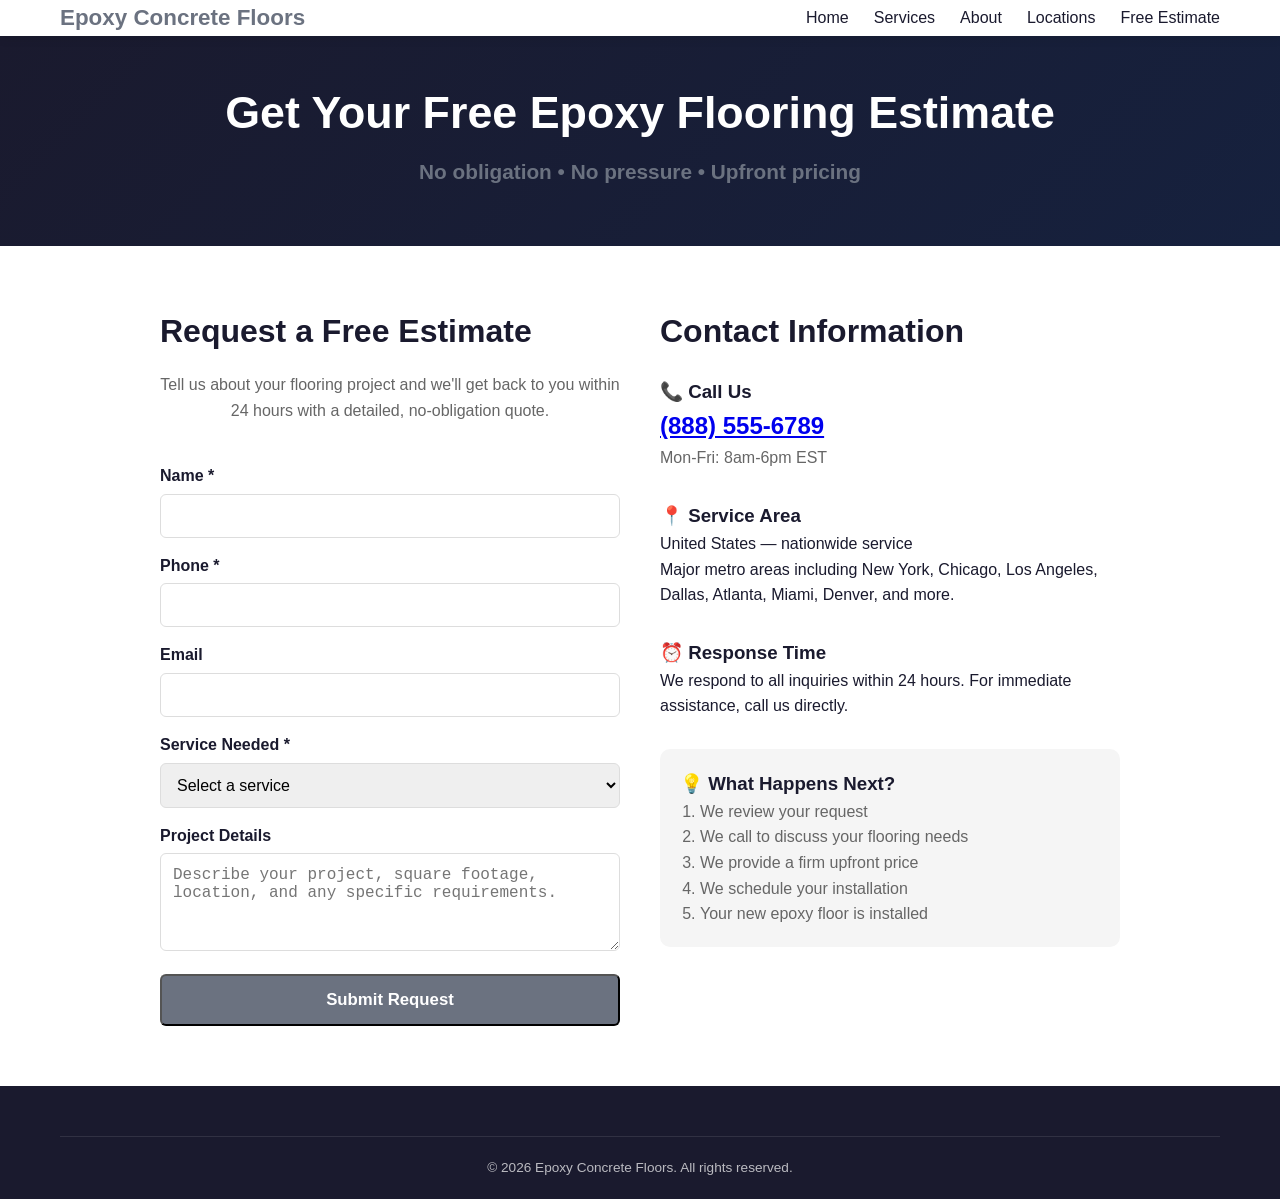
==== contact/index.html @ f76d5d0a "Initial site: epoxyconcretefloors.com lead-gen website" ====
<!DOCTYPE html>
<html lang="en">
<head>
    <meta charset="UTF-8">
    <meta name="viewport" content="width=device-width, initial-scale=1.0">
    <title>Contact Epoxy Concrete Floors | Free Estimate | National Epoxy Flooring Contractor</title>
    <meta name="description" content="Get a free epoxy flooring estimate. Contact Epoxy Concrete Floors for garage, commercial, industrial, and decorative epoxy coatings nationwide. Call or submit online.">
    <link rel="canonical" href="https://epoxyconcretefloors.com/contact/">
    <link rel="stylesheet" href="/style.css">
</head>
<body>
    <header>
        <nav class="container">
            <a href="/" class="logo">Epoxy Concrete Floors</a>
            <button class="mobile-toggle" aria-label="Menu">☰</button>
            <ul class="nav-links">
                <li><a href="/">Home</a></li>
                <li><a href="/services/">Services</a></li>
                <li><a href="/about/">About</a></li>
                <li><a href="/locations/">Locations</a></li>
                <li><a href="/contact/" class="cta-btn">Free Estimate</a></li>
            </ul>
        </nav>
    </header>

    <section class="hero" style="padding: 50px 20px;">
        <div class="container">
            <h1>Get Your Free Epoxy Flooring Estimate</h1>
            <p class="hero-sub">No obligation • No pressure • Upfront pricing</p>
        </div>
    </section>

    <section style="padding: 60px 20px;">
        <div class="container" style="display: grid; grid-template-columns: 1fr 1fr; gap: 40px; max-width: 1000px;">
            <div>
                <h2 style="text-align: left;">Request a Free Estimate</h2>
                <p>Tell us about your flooring project and we'll get back to you within 24 hours with a detailed, no-obligation quote.</p>
                <form action="https://formspree.io/f/xzzvqkdl" method="POST" style="margin-top: 20px;">
                    <div style="margin-bottom: 15px;">
                        <label style="display: block; margin-bottom: 5px; font-weight: 600;">Name *</label>
                        <input type="text" name="name" required style="width: 100%; padding: 12px; border: 1px solid #ddd; border-radius: 6px; font-size: 1rem;">
                    </div>
                    <div style="margin-bottom: 15px;">
                        <label style="display: block; margin-bottom: 5px; font-weight: 600;">Phone *</label>
                        <input type="tel" name="phone" required style="width: 100%; padding: 12px; border: 1px solid #ddd; border-radius: 6px; font-size: 1rem;">
                    </div>
                    <div style="margin-bottom: 15px;">
                        <label style="display: block; margin-bottom: 5px; font-weight: 600;">Email</label>
                        <input type="email" name="email" style="width: 100%; padding: 12px; border: 1px solid #ddd; border-radius: 6px; font-size: 1rem;">
                    </div>
                    <div style="margin-bottom: 15px;">
                        <label style="display: block; margin-bottom: 5px; font-weight: 600;">Service Needed *</label>
                        <select name="service" required style="width: 100%; padding: 12px; border: 1px solid #ddd; border-radius: 6px; font-size: 1rem;">
                            <option value="">Select a service</option>
                            <option value="garage-floor-epoxy">Garage Floor Epoxy</option>
                            <option value="commercial-epoxy">Commercial Epoxy Floors</option>
                            <option value="industrial-epoxy">Industrial Epoxy Coatings</option>
                            <option value="metallic-epoxy">Metallic Epoxy Floors</option>
                            <option value="basement-epoxy">Basement Epoxy</option>
                            <option value="concrete-polishing">Concrete Polishing</option>
                            <option value="other">Other</option>
                        </select>
                    </div>
                    <div style="margin-bottom: 15px;">
                        <label style="display: block; margin-bottom: 5px; font-weight: 600;">Project Details</label>
                        <textarea name="message" rows="4" style="width: 100%; padding: 12px; border: 1px solid #ddd; border-radius: 6px; font-size: 1rem;" placeholder="Describe your project, square footage, location, and any specific requirements."></textarea>
                    </div>
                    <button type="submit" class="btn btn-primary" style="width: 100%;">Submit Request</button>
                </form>
            </div>
            <div>
                <h2 style="text-align: left;">Contact Information</h2>
                <div style="margin-top: 20px;">
                    <h3>📞 Call Us</h3>
                    <p style="font-size: 1.5rem; font-weight: 700; color: var(--primary);"><a href="tel:+18885556789">(888) 555-6789</a></p>
                    <p style="color: var(--gray);">Mon-Fri: 8am-6pm EST</p>
                </div>
                <div style="margin-top: 30px;">
                    <h3>📍 Service Area</h3>
                    <p>United States — nationwide service</p>
                    <p>Major metro areas including New York, Chicago, Los Angeles, Dallas, Atlanta, Miami, Denver, and more.</p>
                </div>
                <div style="margin-top: 30px;">
                    <h3>⏰ Response Time</h3>
                    <p>We respond to all inquiries within 24 hours. For immediate assistance, call us directly.</p>
                </div>
                <div style="margin-top: 30px; background: var(--light); padding: 20px; border-radius: 10px;">
                    <h3>💡 What Happens Next?</h3>
                    <ol style="padding-left: 20px; color: var(--gray);">
                        <li>We review your request</li>
                        <li>We call to discuss your flooring needs</li>
                        <li>We provide a firm upfront price</li>
                        <li>We schedule your installation</li>
                        <li>Your new epoxy floor is installed</li>
                    </ol>
                </div>
            </div>
        </div>
    </section>

    <footer>
        <div class="container">
            <div class="footer-bottom">
                <p>&copy; 2026 Epoxy Concrete Floors. All rights reserved.</p>
            </div>
        </div>
    </footer>

    <script>
        document.querySelector('.mobile-toggle')?.addEventListener('click', function() {
            document.querySelector('.nav-links').classList.toggle('active');
        });
    </script>
</body>
</html>
---- style.css ----
/* Epoxy Concrete Floors — Lead-Gen Site Styles */
:root {
    --primary: #6b7280;
    --primary-dark: #4b5563;
    --dark: #1a1a2e;
    --light: #f5f5f5;
    --white: #ffffff;
    --gray: #666;
    --gray-light: #e8e8e8;
    --shadow: 0 2px 10px rgba(0,0,0,0.1);
    --shadow-lg: 0 4px 20px rgba(0,0,0,0.15);
}

* { margin: 0; padding: 0; box-sizing: border-box; }

body {
    font-family: -apple-system, BlinkMacSystemFont, 'Segoe UI', Roboto, sans-serif;
    color: var(--dark);
    line-height: 1.6;
}

.container { max-width: 1200px; margin: 0 auto; padding: 0 20px; }

/* Header */
header {
    background: var(--white);
    box-shadow: var(--shadow);
    position: sticky;
    top: 0;
    z-index: 100;
}
header nav {
    display: flex;
    justify-content: space-between;
    align-items: center;
    padding: 15px 20px;
}
.logo {
    font-size: 1.4rem;
    font-weight: 800;
    color: var(--primary);
    text-decoration: none;
}
.nav-links {
    display: flex;
    list-style: none;
    gap: 25px;
    align-items: center;
}
.nav-links a {
    text-decoration: none;
    color: var(--dark);
    font-weight: 500;
    transition: color 0.2s;
}
.nav-links a:hover { color: var(--primary); }
.mobile-toggle {
    display: none;
    background: none;
    border: none;
    font-size: 1.5rem;
    cursor: pointer;
}

/* Hero */
.hero {
    background: linear-gradient(135deg, var(--dark) 0%, #16213e 100%);
    color: var(--white);
    padding: 80px 20px;
    text-align: center;
}
.hero h1 {
    font-size: 2.8rem;
    margin-bottom: 15px;
    line-height: 1.2;
}
.hero-sub {
    font-size: 1.3rem;
    margin-bottom: 8px;
    color: var(--primary);
    font-weight: 600;
}
.hero-tagline {
    font-size: 1.1rem;
    opacity: 0.9;
    margin-bottom: 30px;
}
.hero-cta {
    display: flex;
    gap: 15px;
    justify-content: center;
    flex-wrap: wrap;
    margin-bottom: 25px;
}
.trust-badges {
    display: flex;
    gap: 25px;
    justify-content: center;
    flex-wrap: wrap;
    font-size: 0.95rem;
    opacity: 0.85;
}

/* Buttons */
.btn {
    display: inline-block;
    padding: 14px 32px;
    border-radius: 6px;
    text-decoration: none;
    font-weight: 700;
    font-size: 1.05rem;
    transition: all 0.2s;
    cursor: pointer;
}
.btn-primary {
    background: var(--primary);
    color: var(--white);
}
.btn-primary:hover { background: var(--primary-dark); transform: translateY(-1px); }
.btn-secondary {
    background: transparent;
    color: var(--white);
    border: 2px solid var(--white);
}
.btn-secondary:hover { background: rgba(255,255,255,0.1); }
.btn-large { padding: 18px 42px; font-size: 1.15rem; }

/* Sections */
.services, .why-us, .areas, .faq, .cta-section {
    padding: 70px 20px;
}
.services { background: var(--light); }
.why-us { background: var(--white); }
.areas { background: var(--light); }
.faq { background: var(--white); }

h2 {
    font-size: 2rem;
    margin-bottom: 15px;
    text-align: center;
}
h2 + p {
    text-align: center;
    max-width: 700px;
    margin: 0 auto 40px;
    color: var(--gray);
}

/* Service Cards */
.services-grid {
    display: grid;
    grid-template-columns: repeat(auto-fit, minmax(300px, 1fr));
    gap: 25px;
}
.service-card {
    background: var(--white);
    padding: 30px;
    border-radius: 10px;
    box-shadow: var(--shadow);
    transition: transform 0.2s, box-shadow 0.2s;
}
.service-card:hover {
    transform: translateY(-3px);
    box-shadow: var(--shadow-lg);
}
.service-card h3 {
    margin-bottom: 10px;
    font-size: 1.2rem;
}
.service-card p {
    color: var(--gray);
    margin-bottom: 12px;
}
.learn-more {
    color: var(--primary);
    text-decoration: none;
    font-weight: 600;
}
.learn-more:hover { text-decoration: underline; }

/* Features */
.features-grid {
    display: grid;
    grid-template-columns: repeat(auto-fit, minmax(250px, 1fr));
    gap: 30px;
}
.feature { padding: 20px; }
.feature h3 { margin-bottom: 8px; font-size: 1.15rem; }
.feature p { color: var(--gray); }

/* Areas (Popular Locations) */
.areas-grid {
    display: grid;
    grid-template-columns: repeat(auto-fit, minmax(200px, 1fr));
    gap: 30px;
}
.area-column h4 { margin-bottom: 10px; color: var(--primary); }
.area-column ul { list-style: none; }
.area-column li { margin-bottom: 6px; }
.area-column a { color: var(--dark); text-decoration: none; }
.area-column a:hover { color: var(--primary); }

/* FAQ */
.faq div[itemtype="https://schema.org/Question"] {
    margin-bottom: 20px;
    padding: 20px;
    background: var(--light);
    border-radius: 8px;
}
.faq h3 { margin-bottom: 8px; font-size: 1.1rem; }
.faq p { color: var(--gray); }

/* CTA */
.cta-section {
    background: linear-gradient(135deg, var(--primary) 0%, var(--primary-dark) 100%);
    color: var(--white);
    text-align: center;
}
.cta-section h2 { color: var(--white); }
.cta-section p { opacity: 0.9; max-width: 600px; margin: 0 auto 25px; }
.cta-buttons { display: flex; gap: 15px; justify-content: center; flex-wrap: wrap; }
.cta-section .btn-primary { background: var(--white); color: var(--primary); }
.cta-section .btn-primary:hover { opacity: 0.9; }
.cta-section .btn-secondary { border-color: var(--white); }

/* Footer */
footer {
    background: var(--dark);
    color: rgba(255,255,255,0.7);
    padding: 50px 20px 20px;
}
.footer-grid {
    display: grid;
    grid-template-columns: repeat(auto-fit, minmax(220px, 1fr));
    gap: 30px;
    margin-bottom: 30px;
}
.footer-grid h4 { color: var(--white); margin-bottom: 12px; }
.footer-grid a { color: rgba(255,255,255,0.7); text-decoration: none; }
.footer-grid a:hover { color: var(--primary); }
.footer-grid ul { list-style: none; }
.footer-grid li { margin-bottom: 5px; }
.footer-bottom {
    border-top: 1px solid rgba(255,255,255,0.1);
    padding-top: 20px;
    text-align: center;
    font-size: 0.85rem;
}

/* Mobile */
@media (max-width: 768px) {
    .mobile-toggle { display: block; }
    .nav-links {
        display: none;
        position: absolute;
        top: 100%;
        left: 0;
        right: 0;
        background: var(--white);
        flex-direction: column;
        padding: 20px;
        gap: 15px;
        box-shadow: var(--shadow);
    }
    .nav-links.active { display: flex; }
    .hero h1 { font-size: 2rem; }
    .hero-sub { font-size: 1.1rem; }
    .hero { padding: 50px 15px; }
    .trust-badges { flex-direction: column; gap: 8px; }
    h2 { font-size: 1.6rem; }
}
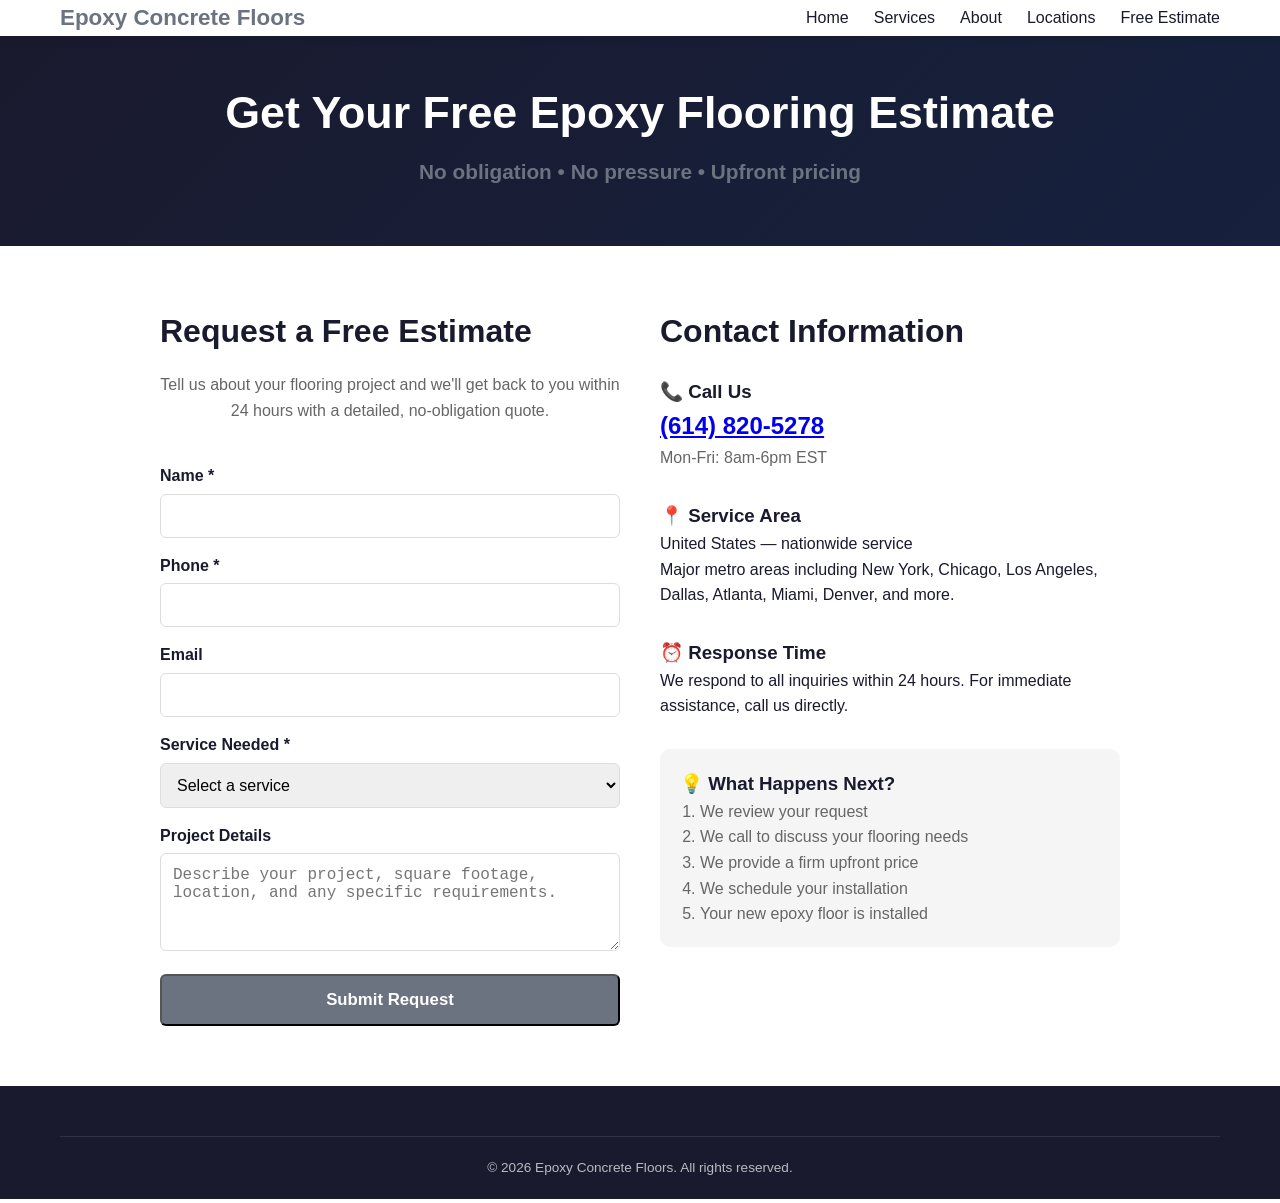
==== commit 5f0c549d: "Update phone number to real Twilio tracking number" ====
--- a/contact/index.html
+++ b/contact/index.html
@@ -72,7 +72,7 @@
                 <h2 style="text-align: left;">Contact Information</h2>
                 <div style="margin-top: 20px;">
                     <h3>📞 Call Us</h3>
-                    <p style="font-size: 1.5rem; font-weight: 700; color: var(--primary);"><a href="tel:+18885556789">(888) 555-6789</a></p>
+                    <p style="font-size: 1.5rem; font-weight: 700; color: var(--primary);"><a href="tel:+16148205278">(614) 820-5278</a></p>
                     <p style="color: var(--gray);">Mon-Fri: 8am-6pm EST</p>
                 </div>
                 <div style="margin-top: 30px;">
